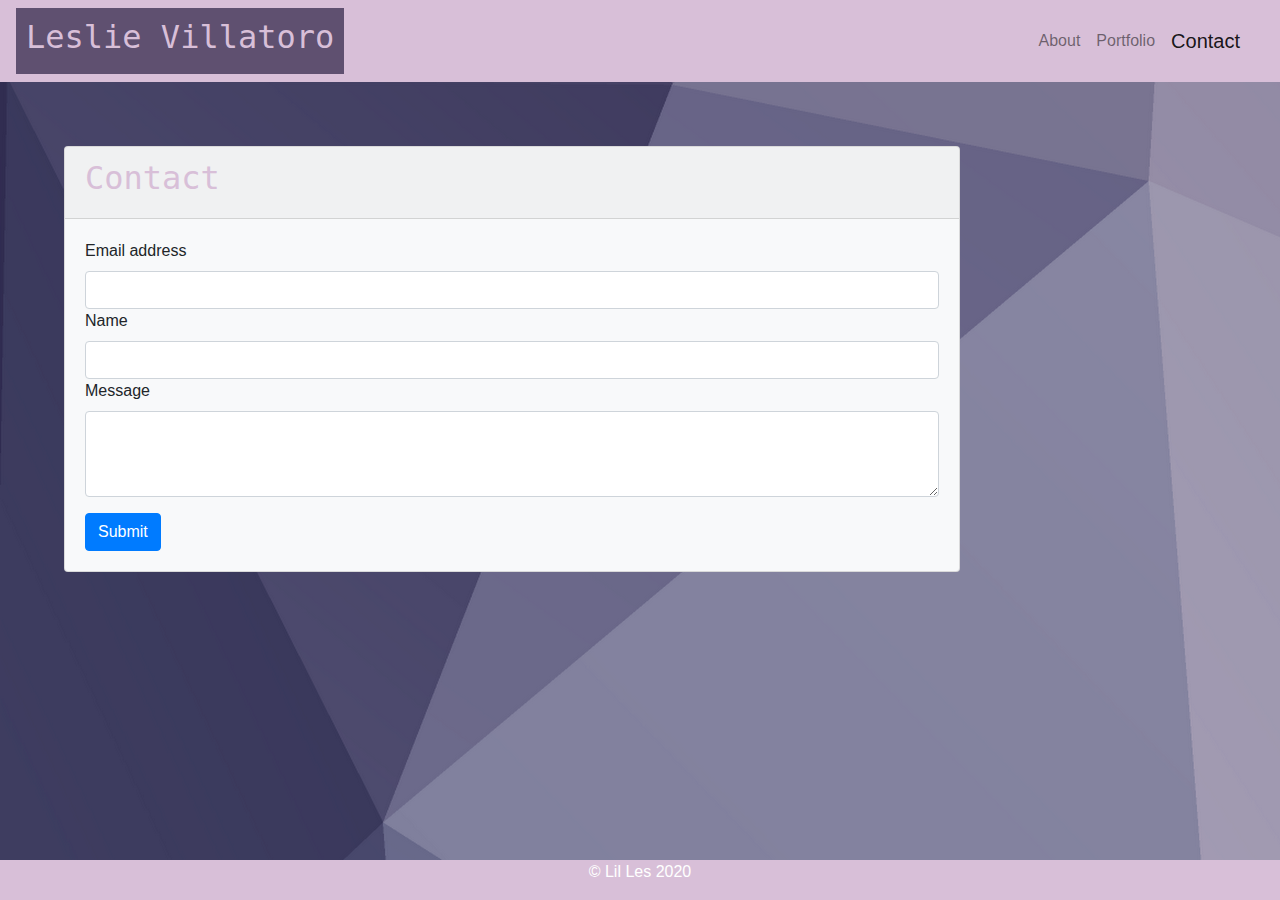
==== contact.html @ 591fcd7a "Fixed semantic html and matched all cards across htmls" ====
<!doctype html>
<html lang="en">
  <head>
    <!-- Required meta tags -->
    <meta charset="utf-8">
    <meta name="viewport" content="width=device-width, initial-scale=1, shrink-to-fit=no">

    <!-- Bootstrap CSS -->
    <link rel="stylesheet" href="https://stackpath.bootstrapcdn.com/bootstrap/4.5.2/css/bootstrap.min.css" integrity="sha384-JcKb8q3iqJ61gNV9KGb8thSsNjpSL0n8PARn9HuZOnIxN0hoP+VmmDGMN5t9UJ0Z" crossorigin="anonymous">

    <title>Portfolio</title>

    <style>
      .footer {
        position: fixed;
        left: 0;
        bottom: 0;
        width: 100%;
        background-color:thistle;
        color: white;
        text-align: center;
      }
    </style>

</head>
<body class="view" style= "background-image: url('./assets/unnamed.png');">

    

    <!-- Optional JavaScript -->
    <!-- jQuery first, then Popper.js, then Bootstrap JS -->
    <script src="https://code.jquery.com/jquery-3.5.1.slim.min.js" integrity="sha384-DfXdz2htPH0lsSSs5nCTpuj/zy4C+OGpamoFVy38MVBnE+IbbVYUew+OrCXaRkfj" crossorigin="anonymous"></script>
    <script src="https://cdn.jsdelivr.net/npm/popper.js@1.16.1/dist/umd/popper.min.js" integrity="sha384-9/reFTGAW83EW2RDu2S0VKaIzap3H66lZH81PoYlFhbGU+6BZp6G7niu735Sk7lN" crossorigin="anonymous"></script>
    <script src="https://stackpath.bootstrapcdn.com/bootstrap/4.5.2/js/bootstrap.min.js" integrity="sha384-B4gt1jrGC7Jh4AgTPSdUtOBvfO8shuf57BaghqFfPlYxofvL8/KUEfYiJOMMV+rV" crossorigin="anonymous"></script>

    <nav class="navbar navbar-expand-lg navbar-light" style="background-color:thistle;">
        <a class="navbar-brand" style="background-color:rgb(95, 80, 112) ; padding:10px; font-family: monospace; color: thistle" href="#"><h2>Leslie Villatoro</h2></a>
        <button class="navbar-toggler" type="button" data-toggle="collapse" data-target="#navbarNavAltMarkup" aria-controls="navbarNavAltMarkup" aria-expanded="false" aria-label="Toggle navigation">
          <span class="navbar-toggler-icon"></span>
        </button>
        <div class="collapse navbar-collapse" id="navbarNavAltMarkup">
          <div class="navbar-nav ml-md-auto"; >
            <a class="nav-link" href="index.html">About <span class="sr-only">(current)</span></a>
            <a class="nav-link" href="portfolio.html">Portfolio</a>
            <a class="nav-link active navbar-brand" href="contact.html">Contact</a>

            
            
          </div>
        </div>
      </nav>

<section>
  <div class="card bg-light mb-3" style="max-width: 70%; margin: 5%">
      <div class="card-header" style="font-family:monospace; color: thistle; font-size: x-large;">
        <h2>Contact</h2>
      </div>
    <div class= "card-body">
        <form>
          <div class="form-group">
            <label for="exampleInputEmail1">Email address</label>
            <input type="email" class="form-control" id="exampleInputEmail1" aria-describedby="emailHelp">
            <label for="exampleInputPassword1">Name</label>
            <input type="name" class="form-control" id="examplename">
            <label for="exampleFormControlTextarea1">Message</label>
              <textarea class="form-control" id="exampleFormControlTextarea1" rows="3"></textarea>
          </div>
            
          <button type="submit" class="btn btn-primary">Submit</button>
        </form>
      </div>
    </div>
</section>
      
        
            
<div class="footer">
      <p>&#169; Lil Les 2020</p>
</div>  

</body>
</html>
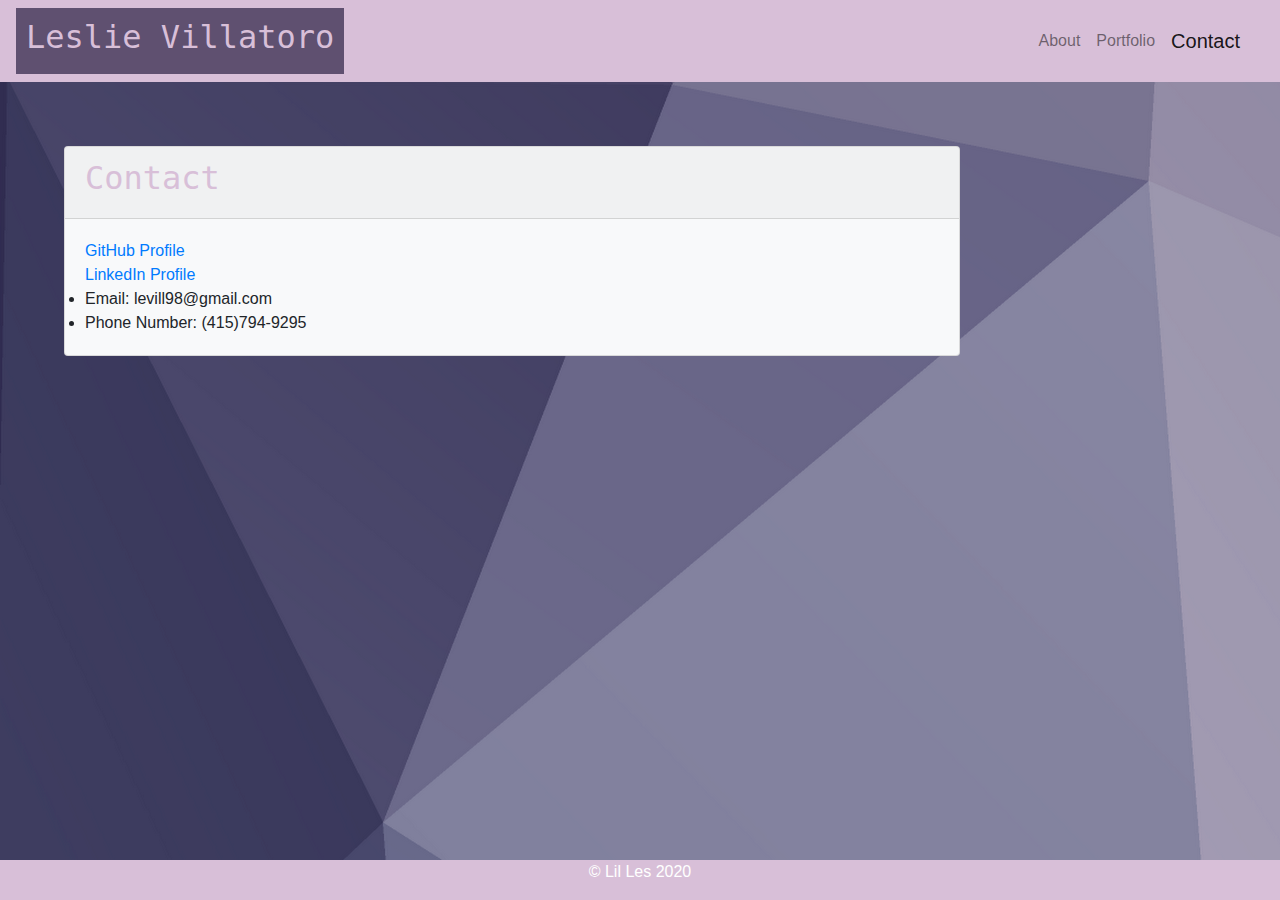
==== commit 2afb3dca: "updated contact, about me, and portfolio" ====
--- a/contact.html
+++ b/contact.html
@@ -56,7 +56,19 @@
         <h2>Contact</h2>
       </div>
     <div class= "card-body">
-        <form>
+      <div>
+        <a href="https://github.com/leslievill" target="_blank">GitHub Profile </a>
+      </div>
+      <div>
+        <a href="www.linkedin.com/in/leslievillatoro" target="_blank">LinkedIn Profile</a>
+      </div>
+      <li>
+        Email: levill98@gmail.com
+      </li>
+      <li>
+        Phone Number: (415)794-9295
+      </li>
+        <!-- <form>
           <div class="form-group">
             <label for="exampleInputEmail1">Email address</label>
             <input type="email" class="form-control" id="exampleInputEmail1" aria-describedby="emailHelp">
@@ -67,7 +79,7 @@
           </div>
             
           <button type="submit" class="btn btn-primary">Submit</button>
-        </form>
+        </form> -->
       </div>
     </div>
 </section>
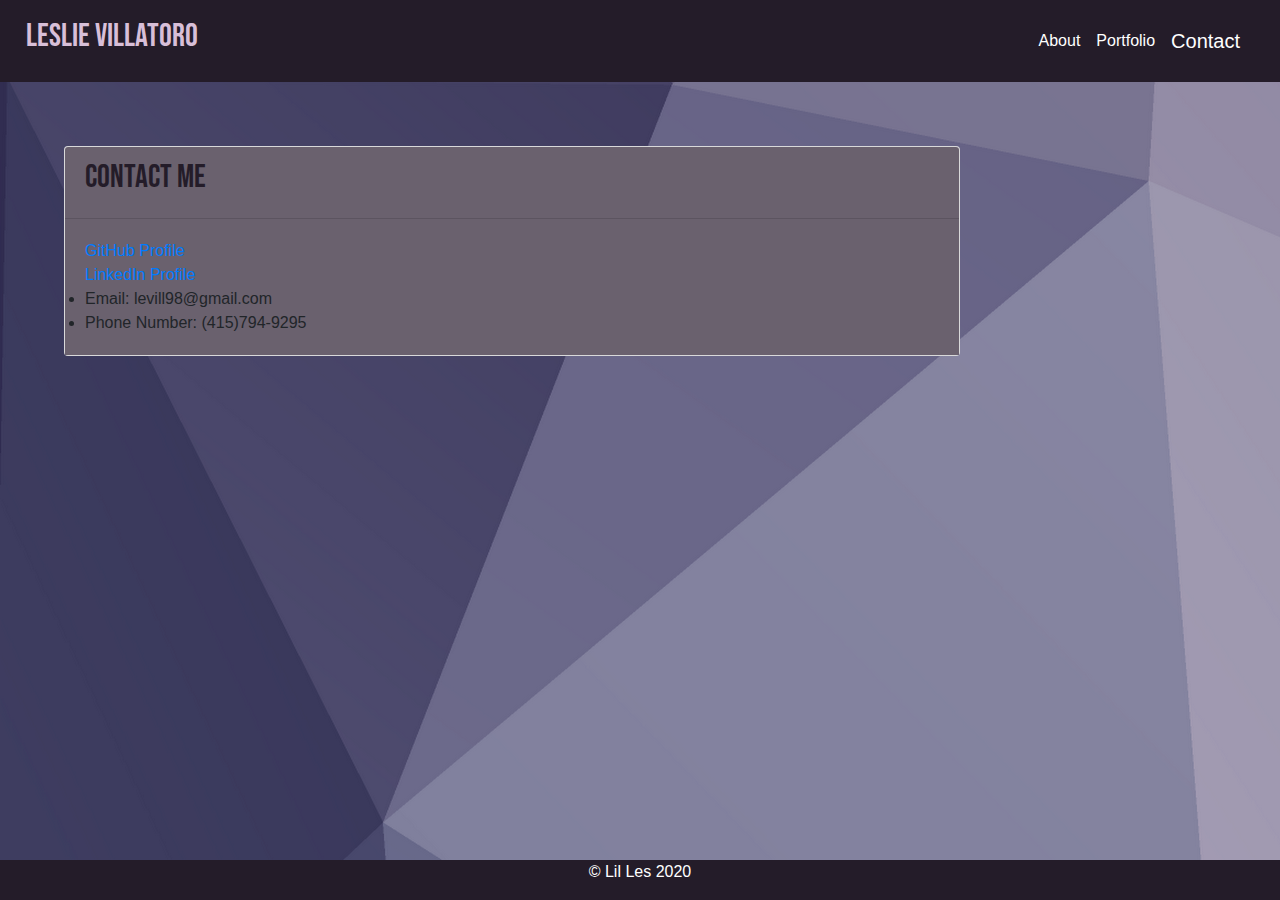
==== commit 6449cd7c: "changed color and portfolio layout" ====
--- a/contact.html
+++ b/contact.html
@@ -7,7 +7,7 @@
 
     <!-- Bootstrap CSS -->
     <link rel="stylesheet" href="https://stackpath.bootstrapcdn.com/bootstrap/4.5.2/css/bootstrap.min.css" integrity="sha384-JcKb8q3iqJ61gNV9KGb8thSsNjpSL0n8PARn9HuZOnIxN0hoP+VmmDGMN5t9UJ0Z" crossorigin="anonymous">
-
+    <link href="https://fonts.googleapis.com/css2?family=Bebas+Neue&display=swap" rel="stylesheet">
     <title>Portfolio</title>
 
     <style>
@@ -16,7 +16,7 @@
         left: 0;
         bottom: 0;
         width: 100%;
-        background-color:thistle;
+        background-color:rgb(36, 28, 41);
         color: white;
         text-align: center;
       }
@@ -33,16 +33,16 @@
     <script src="https://cdn.jsdelivr.net/npm/popper.js@1.16.1/dist/umd/popper.min.js" integrity="sha384-9/reFTGAW83EW2RDu2S0VKaIzap3H66lZH81PoYlFhbGU+6BZp6G7niu735Sk7lN" crossorigin="anonymous"></script>
     <script src="https://stackpath.bootstrapcdn.com/bootstrap/4.5.2/js/bootstrap.min.js" integrity="sha384-B4gt1jrGC7Jh4AgTPSdUtOBvfO8shuf57BaghqFfPlYxofvL8/KUEfYiJOMMV+rV" crossorigin="anonymous"></script>
 
-    <nav class="navbar navbar-expand-lg navbar-light" style="background-color:thistle;">
-        <a class="navbar-brand" style="background-color:rgb(95, 80, 112) ; padding:10px; font-family: monospace; color: thistle" href="#"><h2>Leslie Villatoro</h2></a>
+    <nav class="navbar navbar-expand-lg navbar-dark" style="background-color:rgb(36, 28, 41);">
+        <a class="navbar-brand" style="padding:10px; font-family:'Bebas Neue'; color: thistle" href="#"><h2>Leslie Villatoro</h2></a>
         <button class="navbar-toggler" type="button" data-toggle="collapse" data-target="#navbarNavAltMarkup" aria-controls="navbarNavAltMarkup" aria-expanded="false" aria-label="Toggle navigation">
           <span class="navbar-toggler-icon"></span>
         </button>
-        <div class="collapse navbar-collapse" id="navbarNavAltMarkup">
-          <div class="navbar-nav ml-md-auto"; >
-            <a class="nav-link" href="index.html">About <span class="sr-only">(current)</span></a>
-            <a class="nav-link" href="portfolio.html">Portfolio</a>
-            <a class="nav-link active navbar-brand" href="contact.html">Contact</a>
+        <div class="collapse navbar-collapse" id="navbarNavAltMarkup" style="color: white">
+          <div class="navbar-nav ml-md-auto" style="color: white">
+            <a class="nav-link" href="index.html" style="color:white">About <span class="sr-only">(current)</span></a>
+            <a class="nav-link" href="portfolio.html" style="color:white">Portfolio</a>
+            <a class="nav-link active navbar-brand" href="contact.html" style="color:white">Contact</a>
 
             
             
@@ -52,15 +52,15 @@
 
 <section>
   <div class="card bg-light mb-3" style="max-width: 70%; margin: 5%">
-      <div class="card-header" style="font-family:monospace; color: thistle; font-size: x-large;">
-        <h2>Contact</h2>
+      <div class="card-header" style="font-family:'Bebas Neue'; color: rgb(36, 28, 41); font-size: x-large; background-color: rgb(106, 97, 110)">
+        <h2>Contact Me</h2>
       </div>
-    <div class= "card-body">
+    <div class= "card-body" style="background-color: rgb(106, 97, 110);">
       <div>
         <a href="https://github.com/leslievill" target="_blank">GitHub Profile </a>
       </div>
       <div>
-        <a href="www.linkedin.com/in/leslievillatoro" target="_blank">LinkedIn Profile</a>
+        <a href="https://www.linkedin.com/in/leslievillatoro/" target="_blank">LinkedIn Profile</a>
       </div>
       <li>
         Email: levill98@gmail.com
@@ -68,20 +68,8 @@
       <li>
         Phone Number: (415)794-9295
       </li>
-        <!-- <form>
-          <div class="form-group">
-            <label for="exampleInputEmail1">Email address</label>
-            <input type="email" class="form-control" id="exampleInputEmail1" aria-describedby="emailHelp">
-            <label for="exampleInputPassword1">Name</label>
-            <input type="name" class="form-control" id="examplename">
-            <label for="exampleFormControlTextarea1">Message</label>
-              <textarea class="form-control" id="exampleFormControlTextarea1" rows="3"></textarea>
-          </div>
-            
-          <button type="submit" class="btn btn-primary">Submit</button>
-        </form> -->
-      </div>
-    </div>
+     </div>
+  </div>
 </section>
       
         
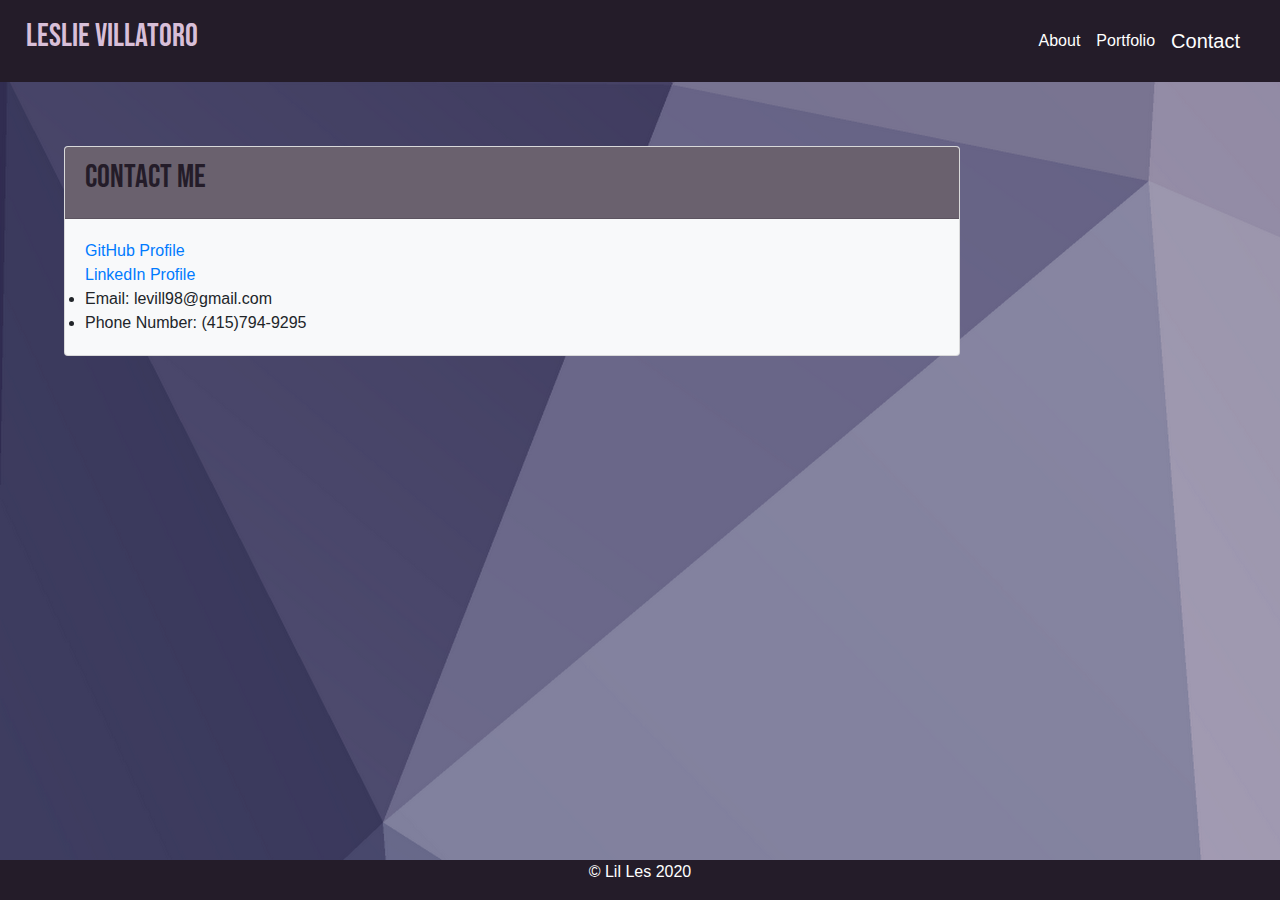
==== commit 5cecda33: "changed portfolio layout" ====
--- a/contact.html
+++ b/contact.html
@@ -55,7 +55,7 @@
       <div class="card-header" style="font-family:'Bebas Neue'; color: rgb(36, 28, 41); font-size: x-large; background-color: rgb(106, 97, 110)">
         <h2>Contact Me</h2>
       </div>
-    <div class= "card-body" style="background-color: rgb(106, 97, 110);">
+    <div class= "card-body">
       <div>
         <a href="https://github.com/leslievill" target="_blank">GitHub Profile </a>
       </div>
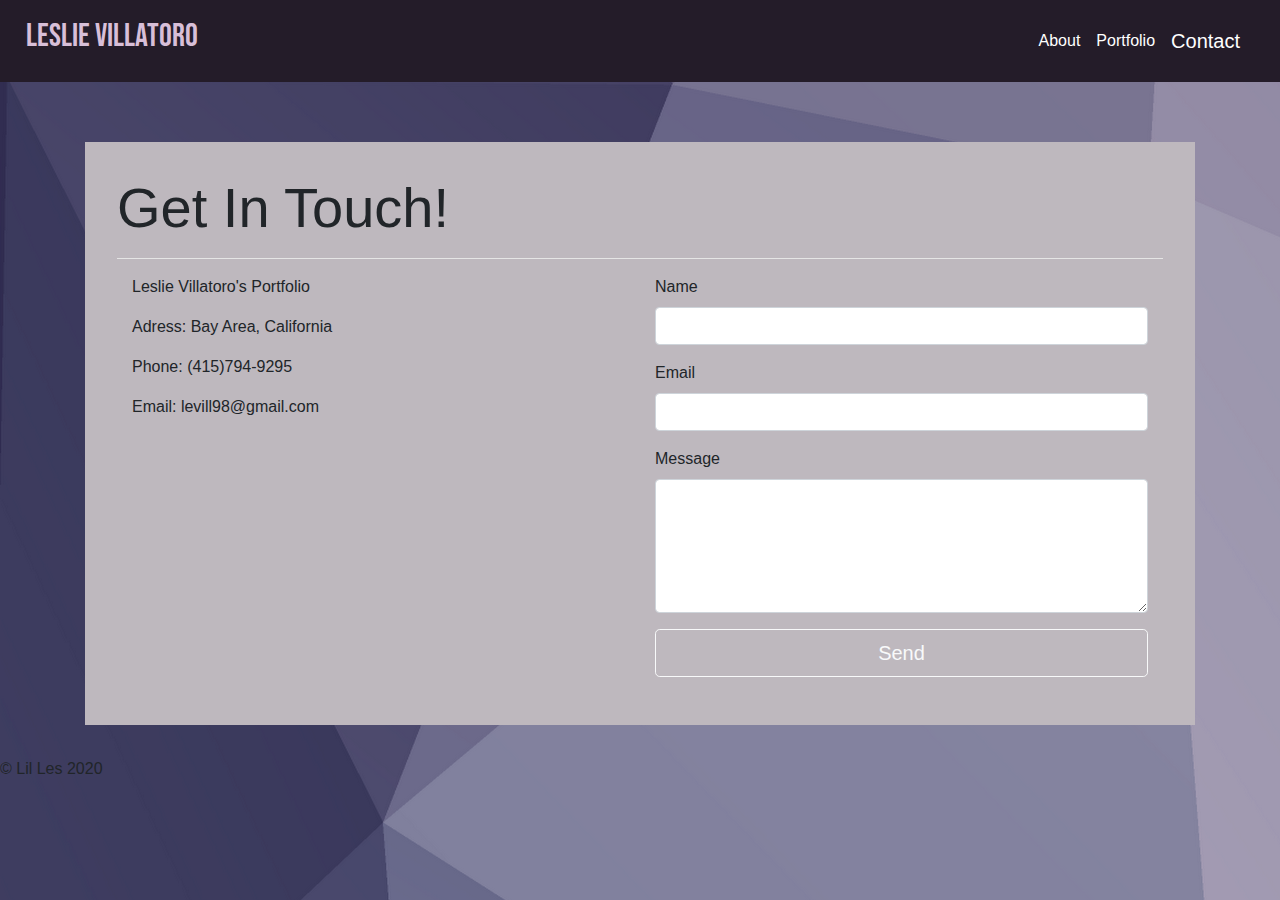
==== commit 4f62814f: "updated portfolio" ====
--- a/contact.html
+++ b/contact.html
@@ -8,19 +8,10 @@
     <!-- Bootstrap CSS -->
     <link rel="stylesheet" href="https://stackpath.bootstrapcdn.com/bootstrap/4.5.2/css/bootstrap.min.css" integrity="sha384-JcKb8q3iqJ61gNV9KGb8thSsNjpSL0n8PARn9HuZOnIxN0hoP+VmmDGMN5t9UJ0Z" crossorigin="anonymous">
     <link href="https://fonts.googleapis.com/css2?family=Bebas+Neue&display=swap" rel="stylesheet">
+    <link rel="stylesheet" href="style.css">
     <title>Portfolio</title>
 
-    <style>
-      .footer {
-        position: fixed;
-        left: 0;
-        bottom: 0;
-        width: 100%;
-        background-color:rgb(36, 28, 41);
-        color: white;
-        text-align: center;
-      }
-    </style>
+  
 
 </head>
 <body class="view" style= "background-image: url('./assets/unnamed.png');">
@@ -50,27 +41,61 @@
         </div>
       </nav>
 
-<section>
-  <div class="card bg-light mb-3" style="max-width: 70%; margin: 5%">
-      <div class="card-header" style="font-family:'Bebas Neue'; color: rgb(36, 28, 41); font-size: x-large; background-color: rgb(106, 97, 110)">
-        <h2>Contact Me</h2>
+    <!--Contact Form-->
+    <div class="container-md">
+      <div class="jumbotron" id="contact">
+          <h1 class="display-4" id="disp5">Get In Touch!</h1>
+          <hr class="light" color="white">
+          <div class="container contact-form">
+              <div class="row">
+                  <div class="col-md-6">
+                      <p><i class="fas fa-dice-d20"></i> Leslie Villatoro's Portfolio</p>
+                      <p><i class="fas fa-map-marker-alt"></i> Adress: Bay Area, California</p>
+                      <p><i class="fas fa-mobile-alt"></i> Phone: (415)794-9295</p>
+                      <p><i class="fas fa-envelope"></i> Email: levill98@gmail.com</p>
+
+                      <div class="row text-center padding" id="socialnet">
+                          <div class="col-md-3 social padding">
+                              <a href="https://github.com/leslievill" target="_blank"><i class="fab fa-github" id="facebook"></i></a>
+                          </div>
+                          <div class="col-md-3 social padding">
+                              <a href="https://www.linkedin.com/in/leslievillatoro/" target="_blank"><i class="fab fa-linkedin" id="instagram"></i></a>                            
+                          </div>    
+                      </div>    
+
+                      <div class="row text-center padding" id="socialnet">
+                          <div class="col-md-3 social padding">
+                              <a href="https://soundcloud.com/lessliez" target="_blank"><i class="fa fa-soundcloud" id="soundcloud"></i></a>
+                          </div>
+                          <div class="col-md-3 social padding">
+                              <a href="https://www.instagram.com/metelessazon" target="_blank"><i class="fa fa-instagram" id="instagram"></i></a>                            
+                          </div>    
+                      </div>    
+
+                  </div>
+                      <div class="col-md-6">
+                          <form method="POST">
+                              <div class="form-group">
+                                  <label>Name</label>
+                                  <input type="text" class="form-control">
+                              </div>
+                              <div class="form-group">
+                                  <label>Email</label>
+                                  <input type="text" class="form-control">
+                              </div>
+                              <div class="form-group">
+                                  <label>Message</label>
+                                  <textarea class="form-control" rows="5"></textarea>
+                              </div>
+                              <div class="form-group">
+                                  <button class="btn btn-outline-light btn-block btn-lg" value="Send Email" onclick="sendEmail()">Send</button>
+                              </div>
+                          </form>
+                      </div>
+              </div>
+          </div>
       </div>
-    <div class= "card-body">
-      <div>
-        <a href="https://github.com/leslievill" target="_blank">GitHub Profile </a>
-      </div>
-      <div>
-        <a href="https://www.linkedin.com/in/leslievillatoro/" target="_blank">LinkedIn Profile</a>
-      </div>
-      <li>
-        Email: levill98@gmail.com
-      </li>
-      <li>
-        Phone Number: (415)794-9295
-      </li>
-     </div>
-  </div>
-</section>
+  </div> 
       
         
             
--- a/style.css
+++ b/style.css
@@ -0,0 +1,121 @@
+/* Carousel */
+
+#carouselcontainer {
+    padding-top: 50px;
+}
+
+.carousel-caption {
+    position: absolute;
+    top: 60%;
+    transform: translateY(-50%);
+}
+
+.carousel-caption h1 {
+    font-size: 500%;
+    text-transform: uppercase;
+    text-shadow: 1px 1px 10px #000;
+}
+
+
+#button2 {
+    background-color:rgba(247, 249, 255, 0.842);
+}
+
+#button3 {
+    background-color: rrgba(247, 249, 255, 0.842);    
+}
+
+#jumbo {
+    padding-top: 20px;
+}
+
+.jumbotron {
+    padding: 2rem 2rem;
+    border-radius: 0;
+    margin-top: 60px;
+    background-color: #beb8be;
+}
+
+#About {
+    font-family: Badass Moon;
+    text-align: center;
+    padding-top: 10px;
+}
+
+
+#portfolio {
+    background-image: url(../Homework-2/Images/Code.jpg);
+    background-size: cover;
+    padding-top: 70px;
+    width: 100%;
+    height: 670px;
+    
+}
+
+#linksPortfolio {
+    padding-top: 20px;
+}
+
+.flexbox-container {
+    display: flex;
+    flex-wrap: wrap;
+    justify-content: space-around;
+    align-items: center;
+    align-content: center;
+}
+
+.card {
+    background-color: transparent;
+}
+
+.card-title {
+    color: white;
+    text-align: center;
+    letter-spacing: 2px;    
+}
+
+#boton {
+    margin-left: 40px;
+}
+
+#dados {
+    margin-top: 50px;
+}
+
+#dados2 {
+    margin-top: 33px;
+}
+
+#dados3 {
+    margin-top: 120px;
+}
+
+#dados4 {
+    margin-top: 97px;
+}
+
+/* footer */
+footer {
+    color: white;
+}
+
+footer h5 {
+    text-align: center;
+    font-family: Badass Moon;
+    letter-spacing: 2px;
+}
+
+#CopyR {
+    font-family: Badass Moon;
+    text-align: center;
+}
+
+#MainLinks {
+    color: white;
+
+}
+
+#SitesOf {
+    color: white;
+}
+
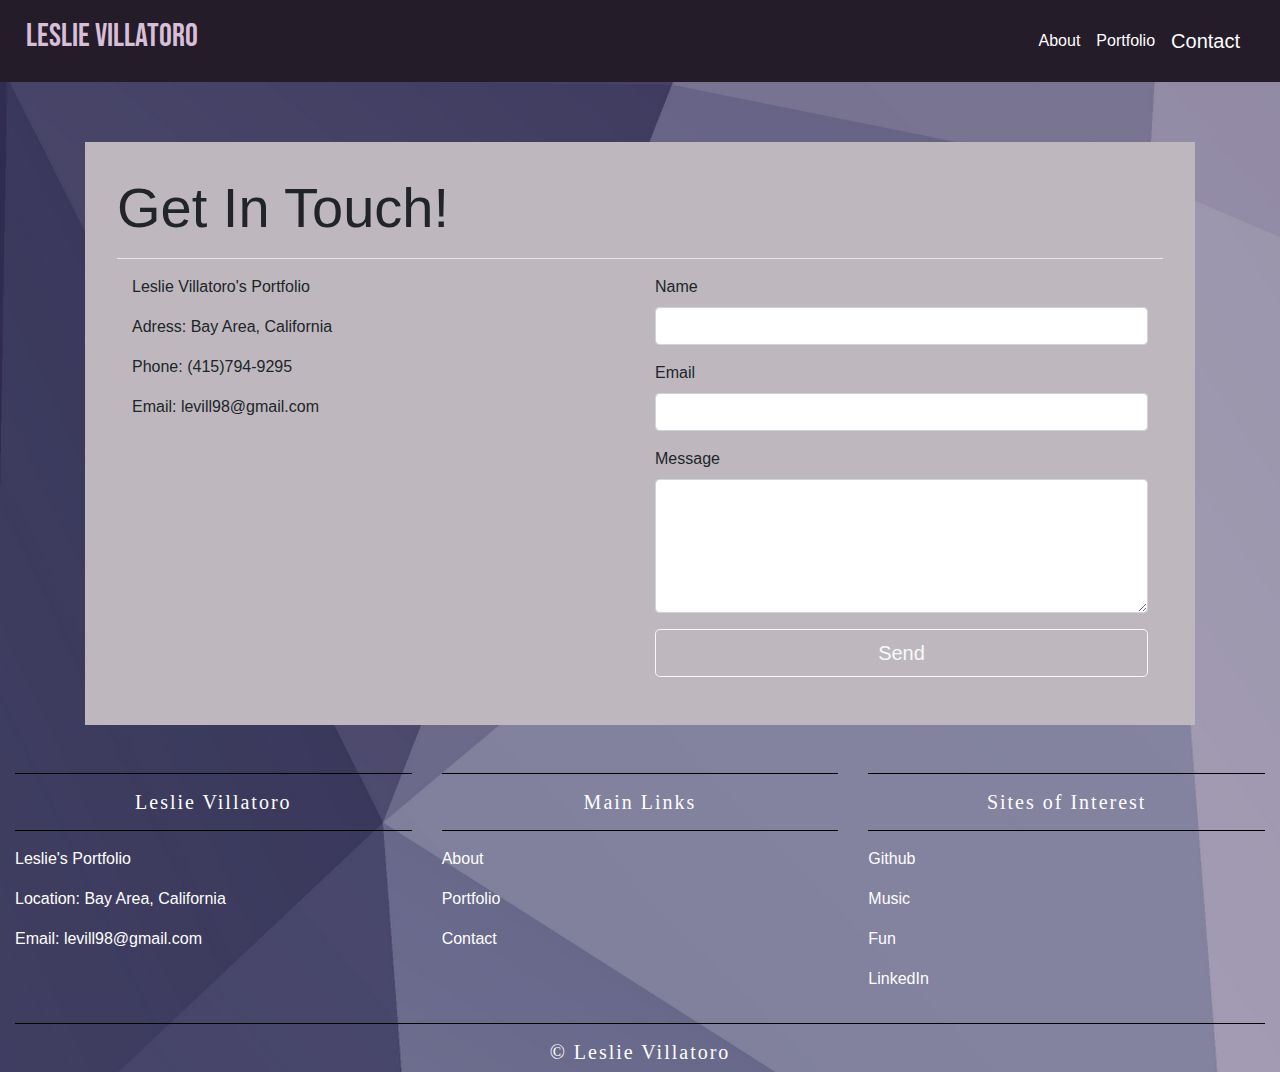
==== commit 5dbcd04a: "fixed images again" ====
--- a/contact.html
+++ b/contact.html
@@ -99,9 +99,44 @@
       
         
             
-<div class="footer">
-      <p>&#169; Lil Les 2020</p>
-</div>  
+  <footer>
+    <div class="container-fluid padding">
+        <div class="row text center">
+            <div class="col-md-4">
+                <hr class="light" color="black">
+                <h5>Leslie Villatoro</h5>
+                
+                <hr class="light" color="black">
+                <p><i class="fas fa-dice-d20"></i> Leslie's Portfolio</p>
+                <p><i class="fas fa-map-marker-alt"></i> Location: Bay Area, California</p>
+                <p><i class="fas fa-envelope"></i> Email: <a href="mailto:levill98@gmail.com?Subject=I%20want%20info" target="_top" id="MainLinks">levill98@gmail.com</a></p>
+            </div>
+            <div class="col-md-4">
+                <hr class="light" color="black">
+                <h5>Main Links</h5>
+                <hr class="light" color="black">
+                    <p><a href="index.html#AboutMeCont" id="MainLinks">About</a></p>
+                    <p><a href="portfolio.html" id="MainLinks">Portfolio</a></p>
+                    <p><a href="contact.html" id="MainLinks">Contact</a></p>   
+            </div>
+            <div class="col-md-4">
+                <hr class="light" color="black">
+                <h5>Sites of Interest</h5>
+                <hr class="light" color="black">
+                <p><a href="https://github.com/leslievill" target="_blank" id="SitesOf"><i class="fab fa-github"></i></i> Github</a></p>
+                <p><a href="https://soundcloud.com/lessliez" target="_blank" id="SitesOf"><i class="fab fa-soundcloud"></i>  Music</a></p>
+                <p><a href="https://www.instagram.com/metelessazon" target="_blank" id="SitesOf"><i class="fab fa-instagram"></i> Fun</a></p>
+                <p><a href="https://www.linkedin.com/in/leslievillatoro/" target="_blank" id="SitesOf"><i class="fab fa-linkedin"></i></i> LinkedIn</a></p>
+  
+            </div>
+        </div>
+    </div>
+    <div class="col-12">
+        <hr class="light" color="black">
+        <h5 id="CopyR">&copy; Leslie Villatoro</h5>
+    </div>
+  
+  </footer>
 
 </body>
 </html>--- a/style.css
+++ b/style.css
@@ -17,13 +17,6 @@
 }
 
 
-#button2 {
-    background-color:rgba(247, 249, 255, 0.842);
-}
-
-#button3 {
-    background-color: rrgba(247, 249, 255, 0.842);    
-}
 
 #jumbo {
     padding-top: 20px;
